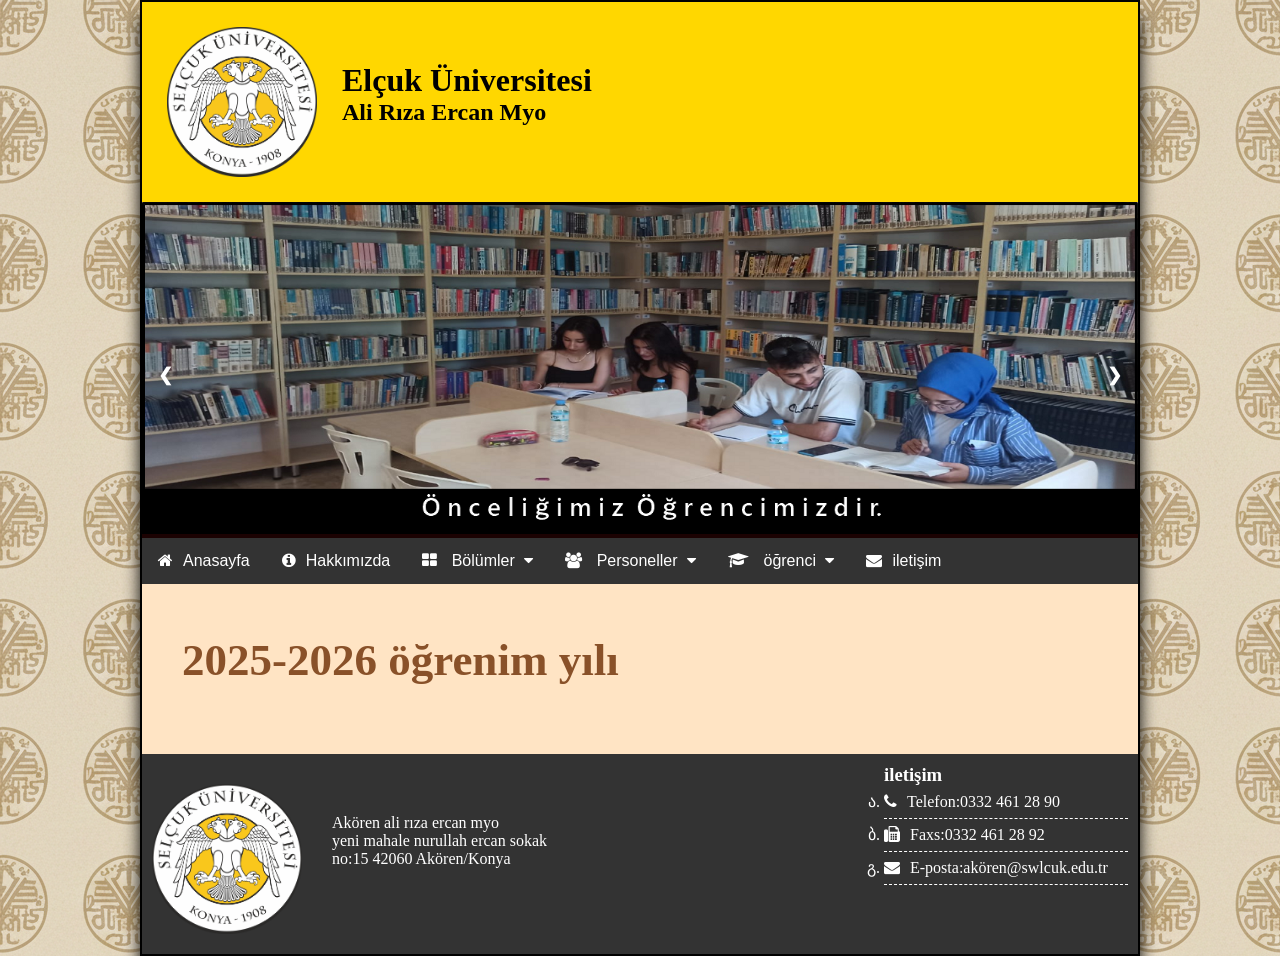
==== akademikt.html @ 215abb57 "Add files via upload" ====
<!DOCTYPE html>
<html lang="tr">
<head>
    <meta charset="UTF-8">
    <meta name="viewport" content="width=device-width, initial-scale=1.0">
    <title>akademik takvim</title>
    <link rel="stylesheet" href="stil.css">
    <link rel="stylesheet" href="slider.css">
    <link rel="icon" type="image/x-icon" href="selçuklogo.jpg">
    <link rel="stylesheet" href="https://cdnjs.cloudflare.com/ajax/libs/font-awesome/4.7.0/css/font-awesome.min.css">
</head>
<body>
    <div id="sayfa">
   <header class="header">
       <a href="index.html"><img src="selçuklogo.jpg" alt=""></a> 
        <h1>Elçuk Üniversitesi </h1>
        <h2>Ali Rıza Ercan Myo</h2>
    </header>
    <div class="slideshow-container">

  <!-- Full-width images with number and caption text -->
  <div class="mySlides fade">
    <img src="slide/slide1.webp" style="width:100%">
  </div>

  <div class="mySlides fade">
    <img src="slide/slide2.webp" style="width:100%">
  </div>

  <div class="mySlides fade">
    <img src="slide/slide4.webp" style="width:100%">
  </div>
  <div class="mySlides fade">
    <img src="slide/slide5.webp" style="width:100%">
  </div>

  <!-- Next and previous buttons -->
  <a class="prev" onclick="plusSlides(-1)">&#10094;</a>
  <a class="next" onclick="plusSlides(1)">&#10095;</a>
</div>
    <nav>
            <div class="navbar">
                <a href="index.html"><i class="fa fa-home" aria-hidden="true"></i>Anasayfa</a>
                <a href="hakkında.html"><i class="fa fa-info-circle" aria-hidden="true"></i>Hakkımızda</a>
            <div class="dropdown">
              <button class="dropbtn"> <i class="fa fa-th-large" aria-hidden="true"></i>
                Bölümler <i class="fa fa-caret-down"></i>
              </button>
    <div class="dropdown-content">
      <a href="bölümler/bilgisayar.html">Bilgisayar Programcılığı</a>
      <a href="bölümler/elektronik.html">Elektronik </a>
      <a href="bölümler/lojistik.html">Lojistik</a>
      <a href="bölümler/banka.html">Bankacılık</a>
      <a href="bölümler/yerel.html">Yerel Yönetim</a>
    </div>
  </div>
  <div class="dropdown">
              <button class="dropbtn"> <i class="fa fa-users" aria-hidden="true"></i>
                Personeller <i class="fa fa-caret-down"></i>
              </button>
    <div class="dropdown-content">
      <a href="ipersonel.html">İdari Personeller</a>
      <a href="apersonel.html">Akademik Personeller </a>
    </div>
    </div> 
    <div class="dropdown">
              <button class="dropbtn"> <i class="fa fa-graduation-cap" aria-hidden="true"></i>
                öğrenci <i class="fa fa-caret-down"></i>
              </button>
    <div class="dropdown-content">
      <a href="akademikt.html">Akademik Takvim</a>
      <a href="dilekçe.html">Dilekçe Örnekleri </a>
      <a href="staj.html">Staj 2025 </a>
    </div>
    </div> 
 <a href="iletişim.html"><i class="fa fa-envelope" aria-hidden="true"></i>iletişim</a>
 
</div>  
    </nav>
    <main>
        <article>
            <h3 style="color: rgb(137, 81, 41);font-size: 45px;">2025-2026 öğrenim yılı</h3>
            <img src="akademik.webp" alt="">
        </article>
    </main>
    <footer>
         <div id="sutun1">
            <img src="selçuklogo.jpg" alt="">
            <p>Akören ali rıza ercan myo <br>
                 yeni mahale nurullah ercan sokak<br>
                 no:15 42060 Akören/Konya</p>
                
        </div>
        <div id="sutun2">
            <h3>iletişim</h3>
            <ul>
                 <li><i class="fa fa-phone"></i>Telefon:0332 461 28 90 </li>
                <li> <i class="fa fa-fax" aria-hidden="true"></i></i>Faxs:0332 461 28 92</li>
                <li><i class="fa fa-envelope" aria-hidden="true"></i>E-posta:akören@swlcuk.edu.tr</li>
            </ul>
        </div>
    </footer>
    </div>
     <script src="slider.js"></script>
    </body>
</html>
---- stil.css ----
*{
    padding: 0%;
    margin: 0%;
}
body{
    background-image: url(arka\ logo_1.png);
}
#sayfa{
   width: 1000px;
   background-color: #1b0202;
    border: 2px solid black;
    margin: auto;
    box-shadow: 0px 16px 16px;
}
header{
    height: 200px;
    background-color: gold;
}
header img{
    float: left;
    padding: 25px;
    width: 200px;
}
header h1,h2{
        padding-left: 100px;
        font-family: Cambria, Cochin, Georgia, Times, 'Times New Roman', serif;
}
header h1{
    padding-top: 60px;
}
nav{
    margin-top: 0px;
    display: block;
    clear: both;
    background-color: rgb(18, 28, 28);
}
nav ul{
    list-style-type: none;
}
nav ul li{
    float: left;
}
nav ul li a{
    display: block;
    padding: 16px;
    font-size: 1.3em;
    color: white;
    text-decoration: none;
    text-align: center;
 
}
nav ul li a:hover{
    background-color: #26008d;
}
article{
    background-color:bisque;
    padding: 50px 40px;
}
img.solresim{
    width: 400px;
    float: right;
    margin: 20px;
    border: 1px solid black;
}
article p{
    font-size: 1.2em;
    line-height: 2em;
    text-align: justify;
    margin-bottom: 30px;
    text-indent: 50px;
}
article ul{
    margin: 20px 30px;
}
article li{
        font-size: 1.2em;
    line-height: 1.5em;
}
article h2{
    font-size: 2em;
    margin: 20px 0px;
}
footer{ height: 200px;
background-color:#333 ;
padding: 10px;
color: white;
}
footer #sutun1{
    width: 70%;
    float: left;
}
footer #sutun1 img{
    width: 150px;
    float: left;
    padding-top: 20px ;
    margin-right: 30px;
}
footer #sutun1 p{
    margin-top: 50px;
    
}
footer #sutun2{
width: 25%;
text-align: left;
float:right;
}
footer #sutun2 ul{
list-style-type: georgian;
}
footer #sutun2 ul li{
    line-height: 2em;
    border-bottom: 1px dashed white;
}
.navbar {
  overflow: hidden;
  background-color: #333;
  font-family: Arial;
}


.navbar a {
  float: left;
  font-size: 16px;
  color: white;
  text-align: center;
  padding: 14px 16px;
  text-decoration: none;
}


.dropdown {
  float: left;
  overflow: hidden;
}


.dropdown .dropbtn {
  font-size: 16px;
  border: none;
  outline: none;
  color: white;
  padding: 14px 16px;
  background-color: inherit;
  font-family: inherit; 
  margin: 0; 
}
.navbar a:hover, .dropdown:hover .dropbtn {
  background-color: bisque;
}

.dropdown-content {
  display: none;
  position: absolute;
  background-color: #f9f9f9;
  min-width: 160px;
  box-shadow: 0px 8px 16px 0px rgba(0, 0, 0, 0.2);
  z-index: 1;
}
.dropdown-content a {
  float: none;
  color: black;
  padding: 12px 16px;
  text-decoration: none;
  display: block;
  text-align: left;
}
.dropdown-content a:hover {
  background-color: #ddd;
}
.dropdown:hover .dropdown-content {
  display: block;
}
.personel-alanı{
    display: flex;
    flex-wrap: wrap;
    justify-content: flex-start;
    justify-content: center;
    gap: 30px;
    padding: 40px 0px;
    width: 1000px;
    max-width: 1000px;
    margin: 0 auto;
}
.personel-kart{
    
    flex: 0 1 270px;
    background-color: #f9f9f9;
    border: 1px solid #e2e8f0;
    border-radius: 12px;
    width: 230px;
    padding: 30px 15px;
    text-align: center;
    transition: all 0.3 ease;
    box-shadow: 0 4px 12px rgba(0,0,0,0.08);
}
.hoca-resim img{
    width: 160px;
    height: 160px;
    border-radius: 50%;
    border: 6px solid #fff;
    outline: 1px solid #e2e9f0;
    object-fit: cover;
    margin-bottom: 20px;
}
.active-card{
    background-color: #ffb400 !important;
    border-color: #ffb400;
    box-shadow: 0 6px 16px rgba(255,180,0,0.3);
}
.hoca-bilgi h4 {
    color: #666;
    font-size: 14px;
    margin-bottom: 5px;
    text-transform: uppercase;
    text-align: center; 
}

.hoca-bilgi h3 {
    color: #333;
    font-size: 1.1em;
    margin-bottom: 10px;
    text-align: center; 
    text-transform: capitalize; 
}

.hoca-bilgi p {
    color: #888;
    font-size: 0.9em;
    text-align: center; 
    margin: 0 auto;
    line-height: 1.2; 
    text-indent: 0; 
}
.personel-kart:hover .hoca-bilgi h3, 
.personel-kart:hover .hoca-bilgi h4, 
.personel-kart:hover .hoca-bilgi p {
    color: white !important;
}
.personel-kart:hover , .active-card{
    background-color: #ffb400;
    transform: translateY(-10px);
    border-color: #ffb400;
}
.personelk:hover h3, .personel-kart:hover h4, .personel-kart:hover p .active-card h3 , .active-card h4, .active-card p{
    color: fff;
}
.iletisim{
    float: left;
    text-align: left;
}
.iletisim ul{
    list-style-type: none;
}
.iletisim ul li{
    line-height: 1.5em;
    border-bottom: 1px dashed white;
}
.duyurular{
    text-align: center;
}
.duyurularp{
    border-bottom: 1px solid rgb(27, 0, 200);
    text-align: center;
}
.duyurulara:hover{
    text-decoration: none;
}
.duyurulara{
    color: #341414;
}
.karda{
    text-decoration: none;
    color: #666;
}
.akademik{
    border-collapse: collapse;
    width: 100%;
}
table,th,td{
    border:1px solid black;
    padding: 8px;
    text-align: left;
}
.dilekce a{
    text-decoration: none;
    color: #26008d;
}
table a{
    color: #341414;
}
.fa {
    margin-right: 10px;
}
.fa-caret-down {
    margin-left: 5px;
    margin-right: 0; 
}
---- slider.css ----
* {box-sizing:border-box}
.slideshow-container {
  max-width: 1000px;
  position: relative;
  margin: auto;
}
.mySlides {
    margin-bottom: 0px !important;
  display: none;
}
.prev, .next {
  cursor: pointer;
  position: absolute;
  top: 50%;
  width: auto;
  margin-top: -22px;
  padding: 16px;
  color: white;
  font-weight: bold;
  font-size: 18px;
  transition: 0.6s ease;
  border-radius: 0 3px 3px 0;
  user-select: none;
}
.next {
  right: 0;
  border-radius: 3px 0 0 3px;
}
.prev:hover, .next:hover {
  background-color: rgba(0,0,0,0.8);
}
.text {
  color: #f2f2f2;
  font-size: 15px;
  padding: 8px 12px;
  position: absolute;
  bottom: 8px;
  width: 100%;
  text-align: center;
}
.numbertext {
  color: #f2f2f2;
  font-size: 12px;
  padding: 8px 12px;
  position: absolute;
  top: 0;
}
.dot {
  cursor: pointer;
  height: 15px;
  width: 15px;
  margin: 0 2px;
  background-color: #bbb;
  border-radius: 50%;
  display: inline-block;
  transition: background-color 0.6s ease;
}

.active, .dot:hover {
  background-color: #717171;
}
.fade {
  animation-name: fade;
  animation-duration: 1.5s;
}

@keyframes fade {
  from {opacity: .4}
  to {opacity: 1}
}
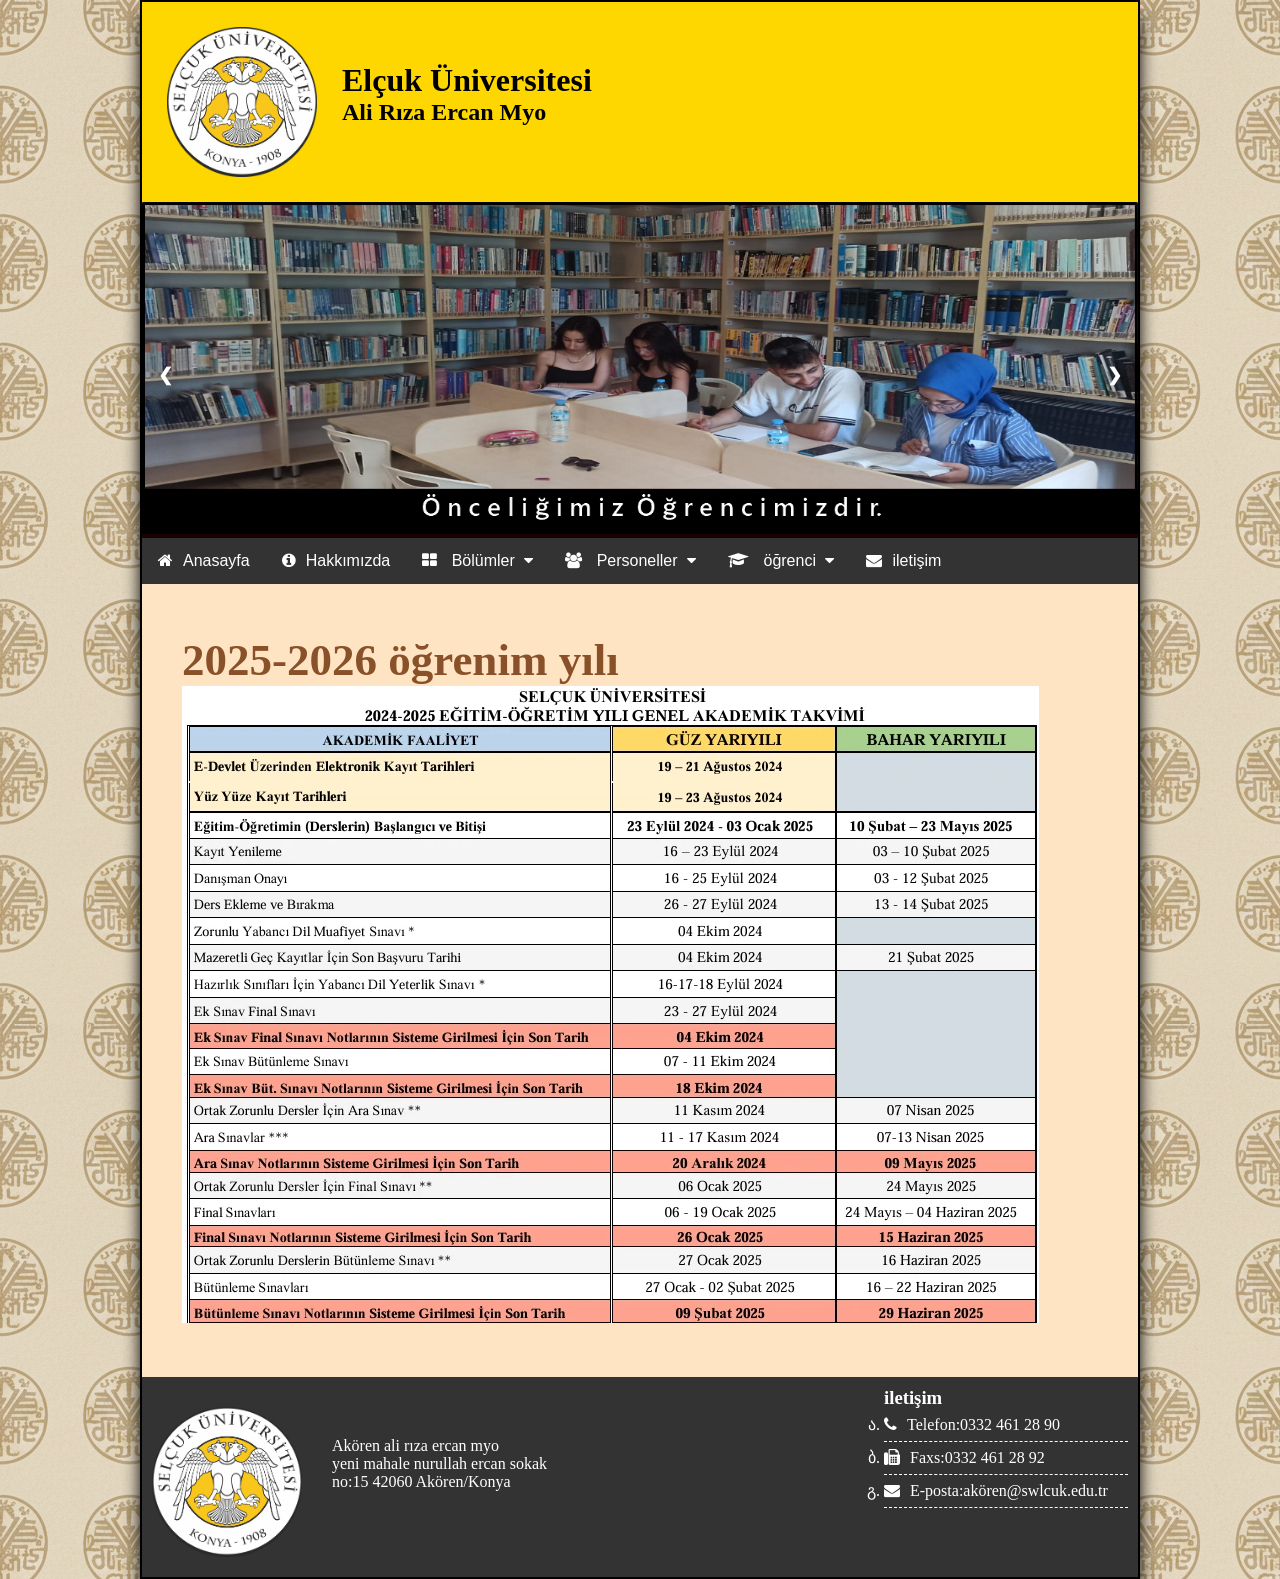
==== commit 01d15552: "Update akademikt.html" ====
--- a/akademikt.html
+++ b/akademikt.html
@@ -80,7 +80,7 @@
     <main>
         <article>
             <h3 style="color: rgb(137, 81, 41);font-size: 45px;">2025-2026 öğrenim yılı</h3>
-            <img src="akademik.webp" alt="">
+            <img src="resimler/akademik.webp" alt="">
         </article>
     </main>
     <footer>
@@ -103,4 +103,5 @@
     </div>
      <script src="slider.js"></script>
     </body>
-</html>+
+</html>
